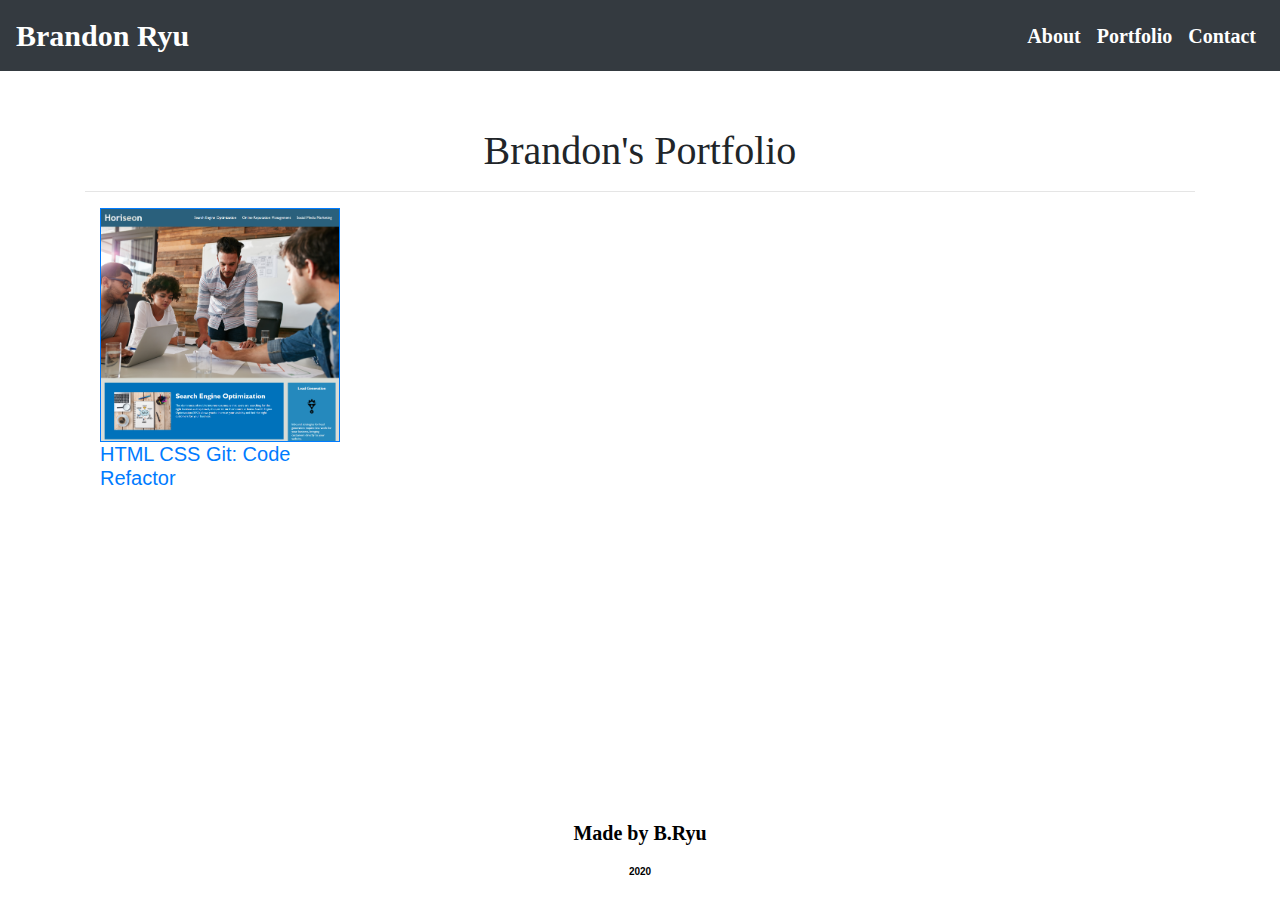
==== portfolio.html @ 6e65e829 "Initial commit" ====
<!doctype html>
<html lang="en">
  <head>
    <!-- Required meta tags -->
    <meta charset="utf-8">
    <meta name="viewport" content="width=device-width, initial-scale=1, shrink-to-fit=no">

    <!-- Bootstrap CSS -->
    <link rel="stylesheet" href="https://stackpath.bootstrapcdn.com/bootstrap/4.5.2/css/bootstrap.min.css" integrity="sha384-JcKb8q3iqJ61gNV9KGb8thSsNjpSL0n8PARn9HuZOnIxN0hoP+VmmDGMN5t9UJ0Z" crossorigin="anonymous">
    <link href="Assets/portfolio.css" type="text/css" rel="stylesheet">

    <title>Portfolio of Brandon</title>
  </head>

  <body>
    <!--Navbar Start-->
    <nav class="navbar navbar-expand-lg navbar-dark bg-dark static-top">
        <a class="navbar-brand" href="index.html">Brandon Ryu</a>
            <button class="navbar-toggler" type="button" data-toggle="collapse" data-target="#navbarResponsive" aria-controls="navbarResponsive" aria-expanded="false" aria-label="Toggle navigation">
            <span class="navbar-toggler-icon"></span>
            </button>
            <div class="collapse navbar-collapse" id="navbarResponsive">
                <ul class="navbar-nav ml-auto text-right">
                    <li class="nav-item">
                        <a class="nav-link active" href="index.html">About</a>
                    </li>
                    <li class="nav-item">
                        <a class="nav-link active" href="portfolio.html">Portfolio</a>
                    </li>
                    <li class="nav-item">
                        <a class="nav-link active" href="contact.html">Contact</a>
                    </li>
                </ul>
            </div>
    </nav>

    <div class="container">
        <div class="row">
            <div class="col-sm-12">
                <h1 id="portfolio">Brandon's Portfolio</h1>
                <hr>
            </div>
        </div>
        <!-- Grid Row 1-->
        <section class="row" id="connectCard">
            <div class="col-md-6">
                <section class="col-md-6">
                <a href="https://github.com/bryu0116/bryu0116.github.io" target="_blank">    
                    <img src="Assets/HTML CSS GIT Refactor.png" alt="HTML & CSS Code Refactor Project Screen Capture" class="img-fluid border border-primary">
                    <h5>HTML CSS Git: Code Refactor</h5>
                </a>
                  </section>
            </div>
        </section>
    </div>

    <!--Footer Start-->
    <footer class="footer">
        <div class="col-md-12">
            <p id="BR">
                Made by B.Ryu
            </p>
            <p id="Year">
                2020
            </p>
        </div>
    </footer>

    <!-- Optional JavaScript -->
    <!-- jQuery first, then Popper.js, then Bootstrap JS -->
    <script src="https://code.jquery.com/jquery-3.5.1.slim.min.js" integrity="sha384-DfXdz2htPH0lsSSs5nCTpuj/zy4C+OGpamoFVy38MVBnE+IbbVYUew+OrCXaRkfj" crossorigin="anonymous"></script>
    <script src="https://cdn.jsdelivr.net/npm/popper.js@1.16.1/dist/umd/popper.min.js" integrity="sha384-9/reFTGAW83EW2RDu2S0VKaIzap3H66lZH81PoYlFhbGU+6BZp6G7niu735Sk7lN" crossorigin="anonymous"></script>
    <script src="https://stackpath.bootstrapcdn.com/bootstrap/4.5.2/js/bootstrap.min.js" integrity="sha384-B4gt1jrGC7Jh4AgTPSdUtOBvfO8shuf57BaghqFfPlYxofvL8/KUEfYiJOMMV+rV" crossorigin="anonymous"></script>
  </body>
</html>
---- Assets/portfolio.css ----
/* CSS for portfolio.html */

* {
    box-sizing: border-box;
}

body {
    min-height: 100%;
    background-position: center;
    background-color: white;
    background-size: cover;
}

a.navbar-brand {
    font-size: 30px;
}

nav {
    font-weight: bolder;
    font-family: Georgia, serif;
}


h1 {
    margin-top: 5%;
    text-align: center;
    font-family: Georgia, serif;
}

ul {
    font-size: 20px;
}

/* Footer CSS */
footer {
    font-weight: bold;
    clear: both;
    bottom: 0%;
    margin-top: 25%;
}

#BR {
    font-size: 20px;
    color: black;
    text-align: center;
    font-family: fantasy;
}

#Year {
    color: black;
    text-align: center;
    font-size: 10px;
}
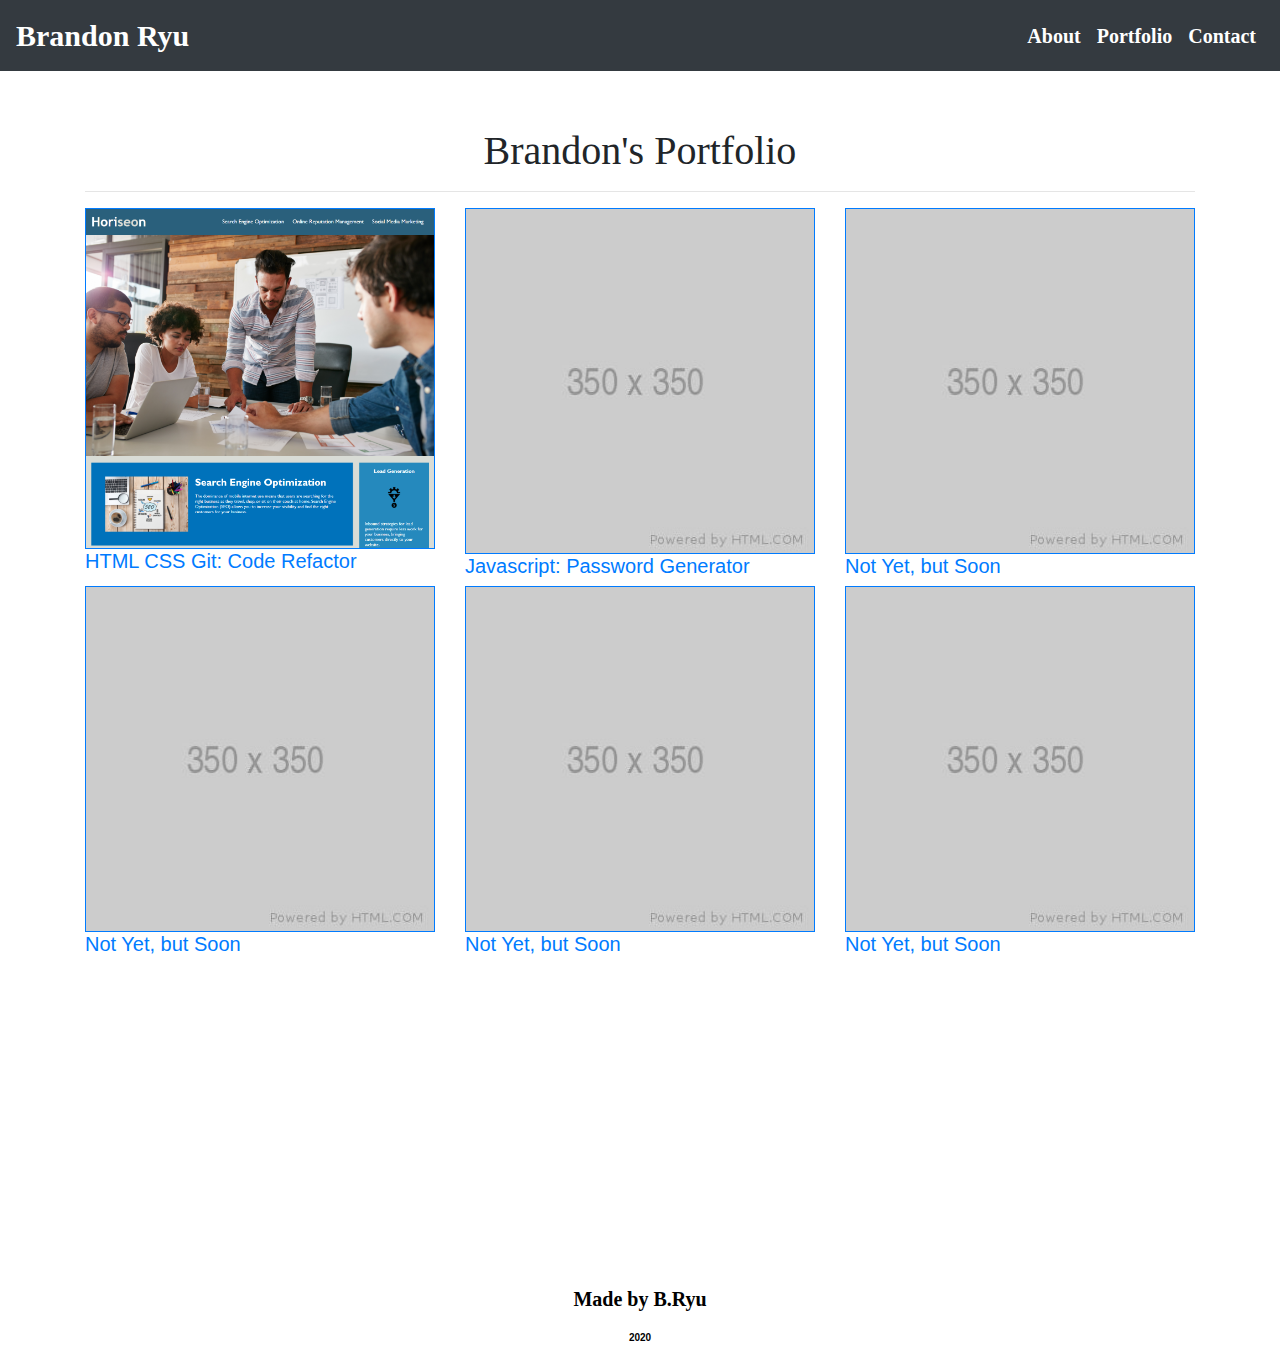
==== commit 9aef9406: "another commit" ====
--- a/portfolio.html
+++ b/portfolio.html
@@ -41,18 +41,59 @@
                 <hr>
             </div>
         </div>
-        <!-- Grid Row 1-->
-        <section class="row" id="connectCard">
-            <div class="col-md-6">
-                <section class="col-md-6">
-                <a href="https://github.com/bryu0116/bryu0116.github.io" target="_blank">    
-                    <img src="Assets/HTML CSS GIT Refactor.png" alt="HTML & CSS Code Refactor Project Screen Capture" class="img-fluid border border-primary">
+        
+        <!-- Row 1-->
+        <div class="row">
+            <section class="col-md-4">
+            <a href="https://github.com/bryu0116/bryu0116.github.io" target="_blank">    
+                <img src="Assets/HTML CSS GIT Refactor.png" alt="HTML & CSS Code Refactor Project Screen Capture" class="img-fluid border border-primary">
                     <h5>HTML CSS Git: Code Refactor</h5>
+            </a>
+            </section>
+
+            <section class="col-md-4">
+                <a href="https://via.placeholder.com/350x350.jpg" target="_blank">    
+                    <img src="Assets/350x350 placeholder.jpg" alt="350x350 placeholder" class="img-fluid border border-primary">
+                    <h5>Javascript: Password Generator</h5>
                 </a>
-                  </section>
-            </div>
-        </section>
+            </section>
+
+            <section class="col-md-4">
+                <a href="https://via.placeholder.com/350x350.jpg" target="_blank">    
+                    <img src="Assets/350x350 placeholder.jpg" alt="350x350 placeholder" class="img-fluid border border-primary">
+                    <h5>Not Yet, but Soon</h5>
+                </a>
+            </section>
+        </div>
+
+        <!-- Row 2-->
+        <div class="row">
+            <section class="col-md-4">
+                <a href="https://via.placeholder.com/350x350.jpg" target="_blank">    
+                    <img src="Assets/350x350 placeholder.jpg" alt="350x350 placeholder" class="img-fluid border border-primary">
+                    <h5>Not Yet, but Soon</h5>
+                </a>
+            </section>
+
+            <section class="col-md-4">
+                <a href="https://via.placeholder.com/350x350.jpg" target="_blank">    
+                    <img src="Assets/350x350 placeholder.jpg" alt="350x350 placeholder" class="img-fluid border border-primary">
+                    <h5>Not Yet, but Soon</h5>
+                </a>
+            </section>
+
+            <section class="col-md-4">
+                <a href="https://via.placeholder.com/350x350.jpg" target="_blank">    
+                    <img src="Assets/350x350 placeholder.jpg" alt="350x350 placeholder" class="img-fluid border border-primary">
+                    <h5>Not Yet, but Soon</h5>
+                </a>
+            </section>
+        </div>
+     
+
+
     </div>
+
 
     <!--Footer Start-->
     <footer class="footer">
--- a/Assets/portfolio.css
+++ b/Assets/portfolio.css
@@ -43,7 +43,7 @@
     font-size: 20px;
     color: black;
     text-align: center;
-    font-family: fantasy;
+    font-family: Georgia, serif;
 }
 
 #Year {
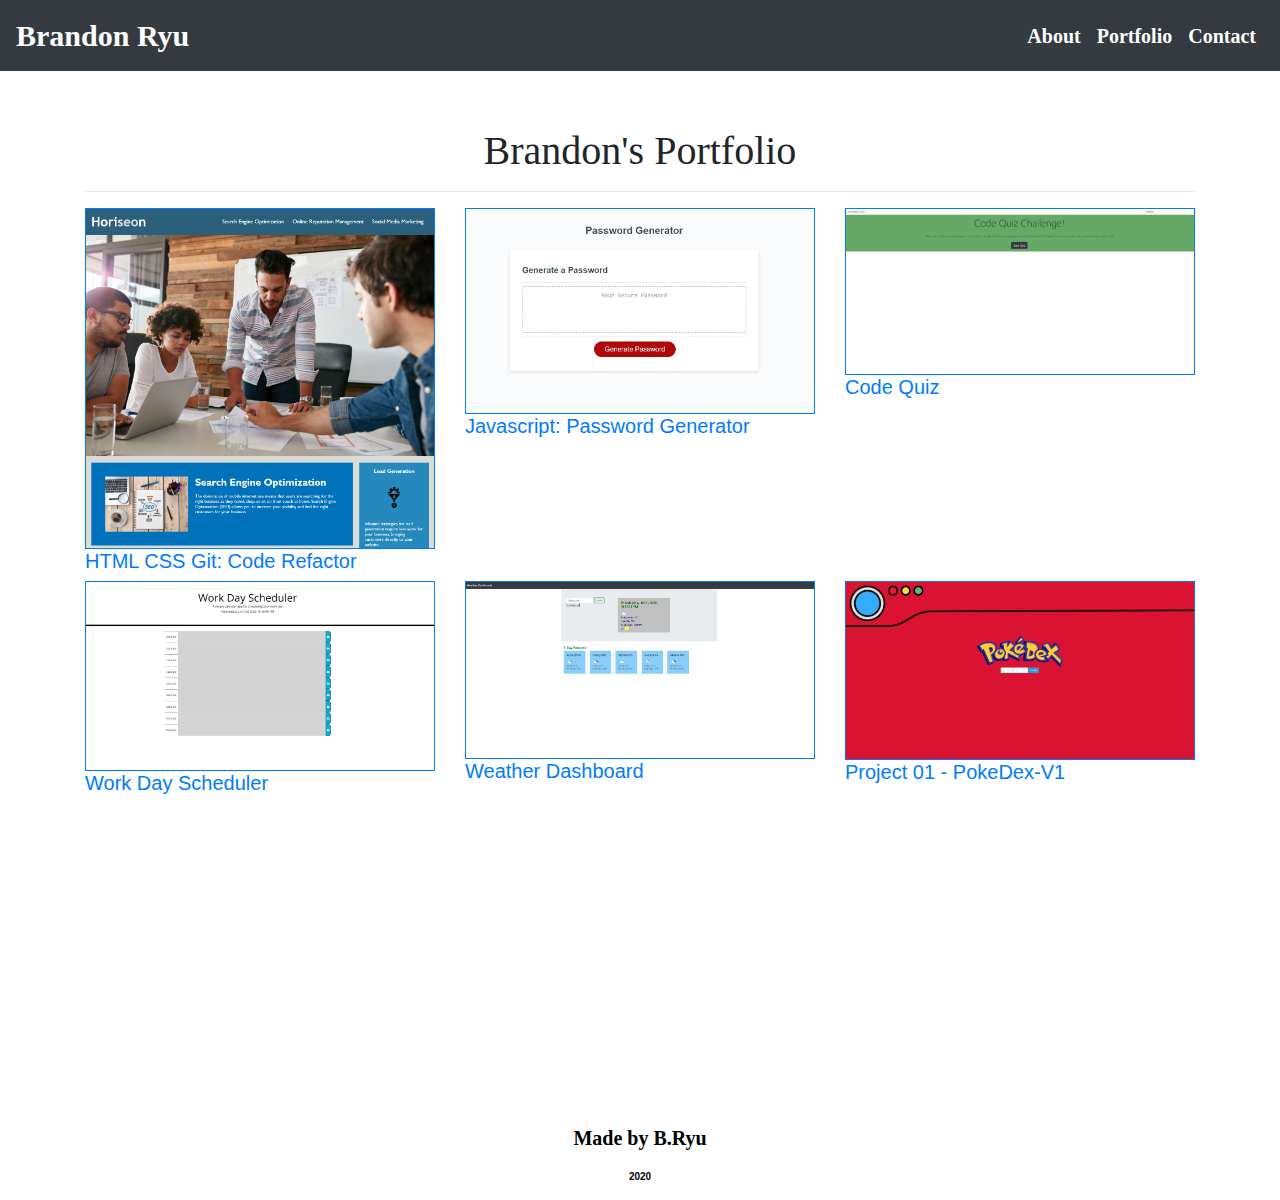
==== commit f9a4e761: "another commit" ====
--- a/portfolio.html
+++ b/portfolio.html
@@ -46,22 +46,22 @@
         <div class="row">
             <section class="col-md-4">
             <a href="https://github.com/bryu0116/bryu0116.github.io" target="_blank">    
-                <img src="Assets/HTML CSS GIT Refactor.png" alt="HTML & CSS Code Refactor Project Screen Capture" class="img-fluid border border-primary">
+                <img src="Assets/Project SS/HTML CSS GIT Refactor.png" alt="HTML & CSS Code Refactor Project Screen Capture" class="img-fluid border border-primary">
                     <h5>HTML CSS Git: Code Refactor</h5>
             </a>
             </section>
 
             <section class="col-md-4">
-                <a href="https://via.placeholder.com/350x350.jpg" target="_blank">    
-                    <img src="Assets/350x350 placeholder.jpg" alt="350x350 placeholder" class="img-fluid border border-primary">
+                <a href="https://github.com/bryu0116/Password-Generator" target="_blank">    
+                    <img src="Assets/Project SS/PasswordGeneratorSS.jpg" alt="Password Generator Screen Capture" class="img-fluid border border-primary">
                     <h5>Javascript: Password Generator</h5>
                 </a>
             </section>
 
             <section class="col-md-4">
-                <a href="https://via.placeholder.com/350x350.jpg" target="_blank">    
-                    <img src="Assets/350x350 placeholder.jpg" alt="350x350 placeholder" class="img-fluid border border-primary">
-                    <h5>Not Yet, but Soon</h5>
+                <a href="https://github.com/bryu0116/Code-Quiz" target="_blank">    
+                    <img src="Assets/Project SS/CodeQuizSS.jpg" alt="Code Quiz Screen Capture" class="img-fluid border border-primary">
+                    <h5>Code Quiz</h5>
                 </a>
             </section>
         </div>
@@ -69,31 +69,27 @@
         <!-- Row 2-->
         <div class="row">
             <section class="col-md-4">
-                <a href="https://via.placeholder.com/350x350.jpg" target="_blank">    
-                    <img src="Assets/350x350 placeholder.jpg" alt="350x350 placeholder" class="img-fluid border border-primary">
-                    <h5>Not Yet, but Soon</h5>
+                <a href="https://github.com/bryu0116/Work-Day-Scheduler" target="_blank">    
+                    <img src="Assets/Project SS/WorkDaySchedulerSS.jpg" alt="Work Day Scheduler Screen Capture" class="img-fluid border border-primary">
+                    <h5>Work Day Scheduler</h5>
                 </a>
             </section>
 
             <section class="col-md-4">
-                <a href="https://via.placeholder.com/350x350.jpg" target="_blank">    
-                    <img src="Assets/350x350 placeholder.jpg" alt="350x350 placeholder" class="img-fluid border border-primary">
-                    <h5>Not Yet, but Soon</h5>
+                <a href="https://github.com/bryu0116/Weather-Dashboard" target="_blank">    
+                    <img src="Assets/Project SS/WeatherDashboardSS.jpg" alt="Weather Dashboard Screen Capture" class="img-fluid border border-primary">
+                    <h5>Weather Dashboard</h5>
                 </a>
             </section>
 
             <section class="col-md-4">
-                <a href="https://via.placeholder.com/350x350.jpg" target="_blank">    
-                    <img src="Assets/350x350 placeholder.jpg" alt="350x350 placeholder" class="img-fluid border border-primary">
-                    <h5>Not Yet, but Soon</h5>
+                <a href="https://github.com/J35RL4R/PokeDex-V1/tree/main" target="_blank">    
+                    <img src="Assets/Project SS/PokeDexV01SS.jpg" alt="Project PokeDex-V1 Screen Capture" class="img-fluid border border-primary">
+                    <h5>Project 01 - PokeDex-V1</h5>
                 </a>
             </section>
         </div>
-     
-
-
     </div>
-
 
     <!--Footer Start-->
     <footer class="footer">
